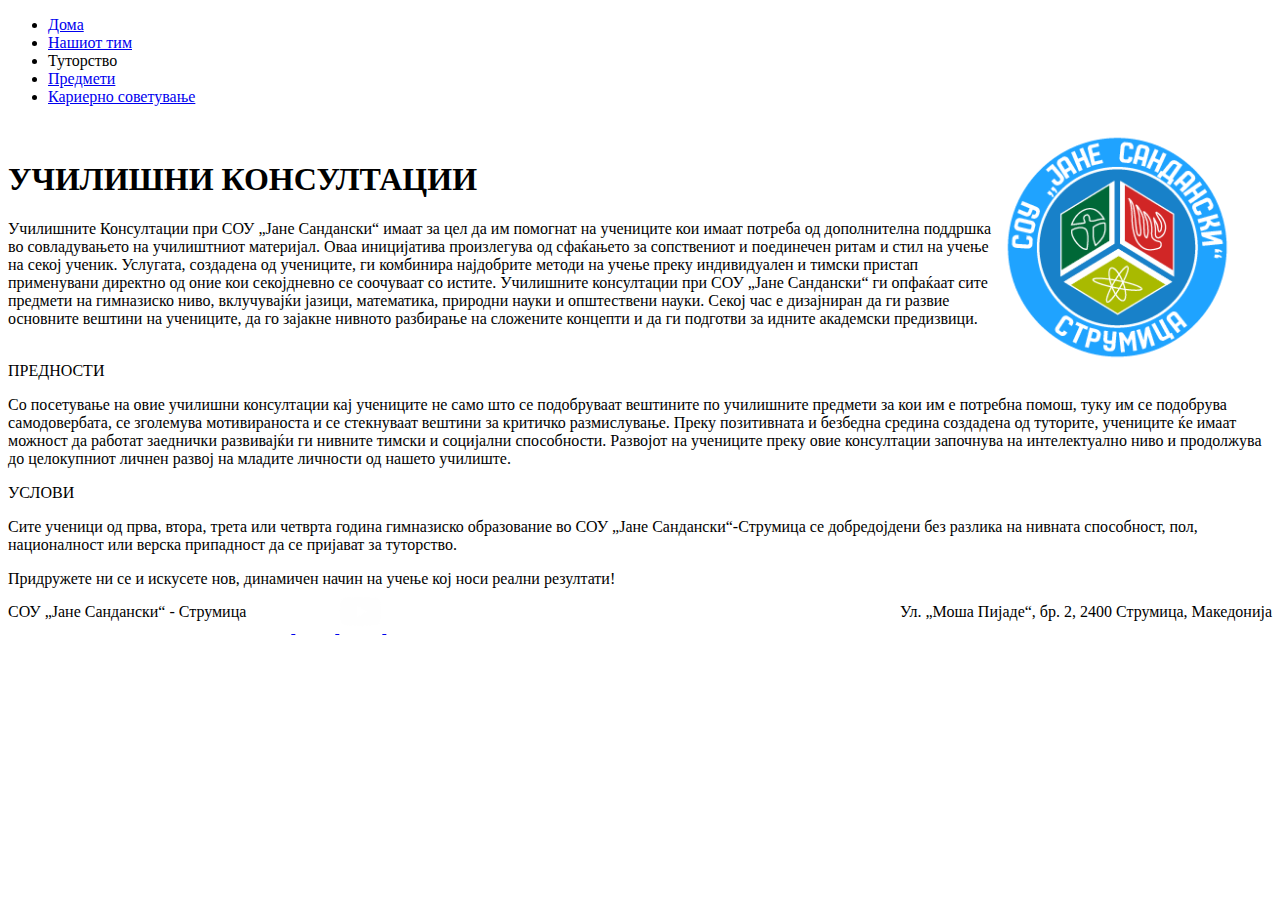
==== index.html @ 0d9b7cc1 "Update index.html" ====
<!DOCTYPE html>
<html>
<head>
    <title>J(ana) Sandanski Tutoring</title>
    <link href="style.css" rel="stylesheet" type="text">
    <link rel="preconnect" href="https://fonts.googleapis.com">
    <link rel="preconnect" href="https://fonts.gstatic.com" crossorigin>
    <link href="https://fonts.googleapis.com/css2?family=Play:wght@400;700&display=swap" rel="stylesheet">

    <link rel="preconnect" href="https://fonts.googleapis.com">
    <link rel="preconnect" href="https://fonts.gstatic.com" crossorigin>
    <link href="https://fonts.googleapis.com/css2?family=Play:wght@400;700&family=Press+Start+2P&display=swap" rel="stylesheet">
</head>
<nav class="navbar">
    
    <ul>
        <div class="menu-items">
            <li><a href="index.html">Дома</a></li>
            <li><a href="C:\Users\Laptop\Desktop\skolo\Veb Strana Za Ucilisni Konsultacii\tim.html">Нашиот тим</a></li>
        </div>
        <div class="dropdown">
            <li><a>Туторство</a></li>
            <div class="content">
                <li><a href=" C:\Users\Laptop\Desktop\skolo\Veb Strana Za Ucilisni Konsultacii\predmeti.html">Предмети</a></li>
                <li><a href=" C:\Users\Laptop\Desktop\skolo\Veb Strana Za Ucilisni Konsultacii\sovetuvanje.html">Кариерно советување</a></li>
            </div>
        </div>
    </ul>
</nav>
<main>
    <a href="http://jsandanski-strumica.edu.mk/">
        <img class="logo" src="logo-1.png" alt="SOU Jane Sandanski" style=" width: 250px; height: 250px; float: right; margin-right:30px;">
    </a>
    <br />
    <div class="heading">
        <h1>УЧИЛИШНИ КОНСУЛТАЦИИ</h1>
    </div>
    <p>
        Училишните Консултации при СОУ „Јане Сандански“ имаат за цел да им помогнат на учениците кои имаат потреба од дополнителна поддршка во совладувањето на училиштниот материјал. Oваа иницијатива произлегува од сфаќањето за сопствениот и поединечен ритам и стил на учење на секој ученик. Услугата, создадена од учениците, ги комбинира најдобрите методи на учење преку индивидуален и тимски пристап применувани директно од оние кои секојдневно се соочуваат со истите. Училишните консултации при СОУ „Јане Сандански“ ги опфаќаат сите предмети на гимназиско ниво, вклучувајќи јазици, математика, природни науки и општествени науки. Секој час е дизајниран да ги развие основните вештини на учениците, да го зајакне нивното разбирање на сложените концепти и да ги подготви за идните академски предизвици.
    </p>
    <br>
    <div class="row">
        <div class="column">
            <p4>ПРЕДНОСТИ</p4>
            <p>
                Со посетување на овие училишни консултации кај учениците не само што се подобруваат вештините по училишните предмети за кои им е потребна помош, туку им се подобрува самодовербата, се зголемува мотивираноста и се стекнуваат вештини за критичко размислување. Преку позитивната и безбедна средина создадена од туторите, учениците ќе имаат можност да работат заеднички развивајќи ги нивните тимски и социјални способности.  Развојот на учениците преку овие консултации започнува на интелектуално ниво и продолжува до целокупниот личнен развој на младите личности од нашето училиште.
            </p>
        </div>
        <div class="column">
            <p4>УСЛОВИ</p4>
            <p>Сите ученици од прва, втора, трета или четврта година гимназиско образование во СОУ „Јане Сандански“-Струмица се добредојдени без разлика на нивната способност, пол, националност или верска припадност да се пријават за туторство.</p>
        </div>

    </div>
    <p1>
        Придружете ни се и искусете нов, динамичен начин на учење кој носи реални резултати!
    </p1>
    <footer>
        <p10 style=" float: left; margin-top: 15px;">СОУ „Јане Сандански“ - Струмица</p10>
        <p10 style=" float: right; margin-top: 15px;">Ул. „Моша Пијаде“, бр. 2, 2400 Струмица, Македонија</p10>
        <div class="socmrezi">
            <a href="https://www.instagram.com/soujanesandanski/">
                <img class="instagram" src="instagramlogo.png" alt="SOU Jane Sandanski Instagram" style=" width: 45px; height: 45px;">
            </a>
            <a href="https://www.facebook.com/SouJaneSandanski">
                <img class="facebook" src="facebooklogo.png" alt="SOU Jane Sandanski Facebook" style=" width: 40px; height: 40px;">
            </a>
            <a href="https://www.youtube.com/channel/UCoVEskgRYFsqE6K1DieZ8zQ/featured">
                <img class="youtube" src="youtubelogo.png" alt="SOU Jane Sandanski Youtube" style=" width: 43px; height: 43px;">
            </a>
            <a href=" https://www.tiktok.com/@janesandanski">
                <img class="tiktok" src="tiktoklogo.png" alt="SOU Jane Sandanski TikTok" style=" width: 36px; height: 40px;">
            </a>
        </div>

    </footer>
</main>
</html>
---- style.css ----
﻿body {
    margin: 0px;
    background-color: white;
}
html {
    overflow-y: scroll;
}
html::-webkit-scrollbar {
    display: none;  /*krie scroll bar na chrome*/
}

.heading {
    font-family: "Press Start 2P", serif;
    font-weight: 400;
    font-style: normal;
    color: #1e1e6a;
    font-size: 32px;
    margin-top: -15px;
    text-align: center;
    block-size: fit-content;
    padding-left: 8px;
    text-shadow:3px 1px 2px #0b0b28;
}
    .heading:hover {
        cursor: default;
    }

p {
    font-family: "Play", serif;
    font-weight: 400;
    font-style: normal;
    font-size: 20px;
    color: #1e1e6a; /* sino kak headingo */
    text-align: justify;
    font-weight:bold;
    padding:40px;
}
    p:hover {
        cursor: default;
    }
.column {
    float: left;
    width: 50%;
}

.row:after {
    content: "";
    display: table;
    clear: both;
}

p1 {
    font-family: "Play", serif;
    font-weight: 400;
    font-style: normal;
    font-size: 30px;
    color: #1e1e6a;
    font-weight: bold;
    display: flex;
    flex-wrap: wrap;
    justify-content: center;
    text-align: center;
}
p1:hover {
    cursor: default;
}

p2 {
    font-family: "Play", serif;
    font-weight: 400;
    font-style: normal;
    font-size: 20px;
    color: #1e1e6a;
    display: block;
    text-align: left;
    font-weight: bold;
    padding-left: 8px;
}
p2:hover {
    cursor: default;
}
p4 {
    font-family: "Press Start 2P", serif;
    font-weight: 400;
    font-style: normal;
    font-size: 40px;
    color: rgb(142, 22, 22);
    display: block;
    font-weight: bold;
    text-align: center;
    padding: 40px;
    padding-top:0px;
    margin-top:-20px;
    padding-bottom: 0px;
    margin-bottom: -30px;
    text-shadow: 3px 1px 2px rgb(70, 12, 12);
}
p4:hover {
    cursor: default;
}
p6 {
    font-family: "Play", serif;
    font-weight: 400;
    font-style: normal;
    font-size: 20px;
    color: white;
    display: block;
    text-align: center;
    font-weight: bold;
    padding-left: 8px;
}
p6:hover {
    cursor: default;
}
p7 {
    font-family: "Play", serif;
    font-weight: 400;
    font-style: normal;
    font-size: 15px;
    color: #1e1e6a;
    display: block;
    font-weight: bold;
}
p7:hover {
    cursor: default;
}
p10 {
    font-family: "Play", serif;
    color: white;
}
p10:hover {
    cursor: default;
}

nav {
    width: 100%;
    height: 53px;
    background-color: #1e1e6a;
}

    nav ul {
        display: flex;
        justify-content: flex-end; /* gi meste site na desno */
        align-items: center;
        list-style: none;
        margin: 0;
        background-color: #1e1e6a;

    }
        nav ul li.dropdown {
            margin-left: auto;
        }
        nav ul li a {
            background-color: #1e1e6a;
            color: white;
            font-family: "Play", serif;
            font-weight: 400;
            font-size: 30px;
            text-decoration: none;
            display: block;

        }
        nav ul .menu-items {
            display: flex;
            gap: 8px; /* mesto megu doma i nasiot tim*/
            margin-right: 175px;
        }
            nav ul li {
            position: relative;
            padding: 0;
        }
        nav ul li .dropdown {
               padding:30px;
               float: right;
               position: relative;
               text-align: left;
        }
            nav ul li:last-child {
                margin-left: 0;
            }

            nav ul li a:hover {
        background-color: rgb(142, 22, 22);
        color: white;
        block-size: 53px;
    }

    nav ul li a:active {
        background-color: rgb(109, 18, 18);
    }

            nav ul li a {
                background-color: rgb(142, 22, 22);
                color: white;
                block-size: 53px;
                font-family: "Play", serif;
                font-weight: 400;
                font-style: normal;
                display: block;
                padding: 8px;
                color: white;
                background-color: #1e1e6a;
                font-size: 30px;
                text-decoration: none;
            }



.dropdown {
    position: absolute;
    background-color: #1e1e6a;
}


    .dropdown a {
        margin-left: 15px;
        font-family: "Play", serif;
        font-weight: 400;
        padding: 8px;
        font-style: normal;
        display: block;
        color: white;
        background-color: #1e1e6a;
        font-size: 30px;
        text-decoration: none;
        block-size: 53px;
    }

    .dropdown ul {
        display: block;
        background-color: #1e1e6a;
        padding: 8px;
        block-size: max-content;
    }
    .dropdown .content {
        font-family: "Play", serif;
        font-style: normal;
        color: white;
        background-color: #1e1e6a;
        text-decoration: none;
        display: none;
        position: absolute;
        top: 100%; /* predmeti i sov da se odma pod tutorstvo*/
        left: 0;
        padding:5px 10px 20px 0px;
        margin-left:15px;
        block-size: min-content;
    }
        .dropdown .content a {
            font-family: "Play", serif;
            font-style: normal;
            color: white;
            background-color: #1e1e6a;
            text-decoration: none;
            font-size: 19px;
        }

    .dropdown:hover .content {
        display: block;
        top: 100%; /* pred i sov da se pod ka e hover*/
        left: 0;
        margin:0px;
    }
.content {
    display: block;
    min-width: 105px;
    min-height: 100px;
    block-size: 45px;
    background-color: rgb(142, 22, 22);
}
.dropdown:hover a:hover {
    background-color: rgb(142, 22, 22);
}



.dropbox {
    display: flex;
    color: #1e1e6a;
    flex-direction: column;
    justify-content: center;
    align-items: center;
    font-size: 30px;
    font-family: "Play", serif;
    font-weight: bold;
    font-style: normal;
}

.press-start-2p-regular {
    font-family: "Play", serif;
    font-weight: 400;
    font-style: normal;
}

.container {
    display: flex;
    justify-content: center;
    flex-direction: row;
    flex-wrap: wrap;
    column-gap:150px;
}


.flip-card {
    background-color: transparent;
    width: 233px;
    height: 311px;
    perspective: 1000px; /* 3d effekt */
}

.flip-card-inner {
    position: relative;
    width: 233px;
    height: 311px;
    text-align: center;
    transition: transform 1s;
    transform-style: preserve-3d;
}

/* rotacija */
.flip-card:hover .flip-card-inner {
    transform: rotateY(180deg);
}


.flip-card-front, .flip-card-back {
    position: absolute;
    width: 233px;
    height: 311px;
    -webkit-backface-visibility: hidden;
    backface-visibility: hidden;
}

/* ak se izguba slikata */
.flip-card-front {
    background-color: #1e1e6a;
    color: black;
}

/* druga strana */
.flip-card-back {
    background-color: rgb(142, 22, 22);
    color: white;
    transform: rotateY(180deg);
}


* {
    box-sizing: border-box;
}
.select {
    width: 700px;
    padding: 15px;
    margin: 5px 0 22px 0;
    display: flex;
    flex-direction: column;
    border: none;
    background: #ddd;
    }


select option {
    color: #808080;
} 
select selected{
    color: black;
}
   
input[type=text], input[type=password] {
    width: 700px;
    padding: 15px;
    margin: 5px 0 22px 0;
    display: flex;
    flex-direction:column;
    border: none;
    background: #ddd;
}

    input[type=text]:focus, input[type=password]:focus {
        background-color: #ddd;
        outline: none;
    }
input[type=text], select, textarea {
    width: 700px;
    padding: 15px;
    margin: 5px 0 22px 0;
    display: flex;
    flex-direction: column;
    border: none;
    background: #ddd;
    font-family: "Play", serif;
}
hr {
    border: 5px solid rgb(142, 22, 22);
    margin-bottom: 25px;
}

button {
    background-color: rgb(142, 22, 22);
    color: white;
    padding: 14px 20px;
    margin: 8px 0;
    border: none;
    cursor: pointer;
    width: 100%;
    opacity: 1;
    left: 50%;
}

    .cancelbtn:hover {
        background-color: rgb(109, 18, 18);
    }
    .signupbtn:hover {
        background-color: #131343;
    }

.center1 {
    margin: 0;
    position: absolute;
    left: 180px;
    }
.center2 {
    margin:0;
    position: absolute;
    right: 180px;
}
.center3 {
    margin:0;
    position:absolute;
    left:300px;
}
    .cancelbtn {
    border: 10px ridge rgb(109, 18, 18);
    padding: 14px 20px;
    width: 140px;
    height: 60px;
    background-color: rgb(142, 22, 22);
}
.signupbtn {
    border: 10px ridge #0b0b28;
    padding: 14px 20px;
    float:right;
    width: 140px;
    height: 60px;
    background-color: #1e1e6a;
}
    .signupbtn:active {
        background-color: #0f0f36;
    }
.cancelbtn:active {
    background-color: rgb(70, 12, 12);
}


.container1{
    padding:16px;
}
.clearfix::after {
    content: "";
    clear: both;
    display: table;
}


.logo {
    transition: transform 3s;

}
    .logo:hover {
        transform: rotate(360deg);
    }



footer {
    height: 100px;
    margin-top: 96px;
    background-color: rgb(142, 22, 22);
    color: white;
    text-align: center;
    position: relative;
    bottom: 0;
    clear: both;
    padding: 18px;
    border: 10px ridge rgb(109, 18, 18);
}
.socmrezi {
    display: flex;
    justify-content: center;
    column-gap: 50px;
    align-items:center;
}
.instagram {
    transition: ease;
}
.instagram:hover{
    filter:invert(1);
}
.facebook {
    transition: ease;
}

.facebook:hover {
    filter: invert(1);
}
.youtube {
    transition: ease;
}

.youtube:hover {
    filter: invert(1);
}
.tiktok {
    transition: ease;
}

.tiktok:hover {
    filter: invert(1);
}
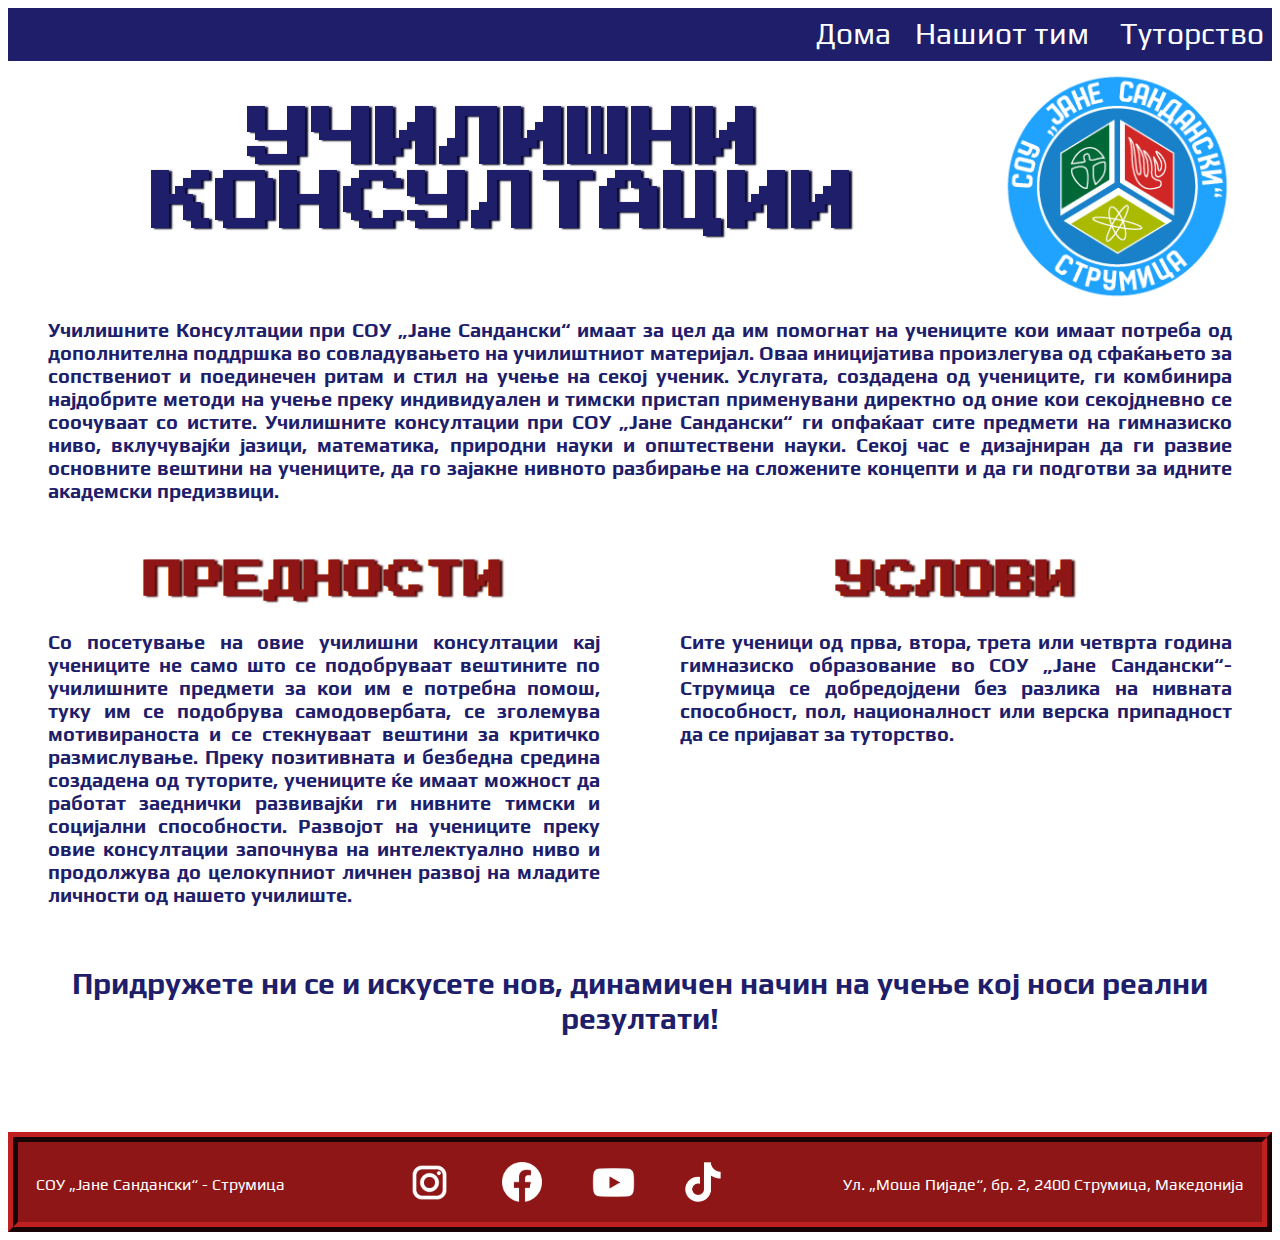
==== commit 9ceb7566: "Update index.html" ====
--- a/index.html
+++ b/index.html
@@ -1,6 +1,527 @@
 <!DOCTYPE html>
 <html>
 <head>
+    <style>
+    ﻿body {
+    margin: 0px;
+    background-color: white;
+}
+html {
+    overflow-y: scroll;
+}
+html::-webkit-scrollbar {
+    display: none;  /*krie scroll bar na chrome*/
+}
+
+.heading {
+    font-family: "Press Start 2P", serif;
+    font-weight: 400;
+    font-style: normal;
+    color: #1e1e6a;
+    font-size: 32px;
+    margin-top: -15px;
+    text-align: center;
+    block-size: fit-content;
+    padding-left: 8px;
+    text-shadow:3px 1px 2px #0b0b28;
+}
+    .heading:hover {
+        cursor: default;
+    }
+
+p {
+    font-family: "Play", serif;
+    font-weight: 400;
+    font-style: normal;
+    font-size: 20px;
+    color: #1e1e6a; /* sino kak headingo */
+    text-align: justify;
+    font-weight:bold;
+    padding:40px;
+}
+    p:hover {
+        cursor: default;
+    }
+.column {
+    float: left;
+    width: 50%;
+}
+
+.row:after {
+    content: "";
+    display: table;
+    clear: both;
+}
+
+p1 {
+    font-family: "Play", serif;
+    font-weight: 400;
+    font-style: normal;
+    font-size: 30px;
+    color: #1e1e6a;
+    font-weight: bold;
+    display: flex;
+    flex-wrap: wrap;
+    justify-content: center;
+    text-align: center;
+}
+p1:hover {
+    cursor: default;
+}
+
+p2 {
+    font-family: "Play", serif;
+    font-weight: 400;
+    font-style: normal;
+    font-size: 20px;
+    color: #1e1e6a;
+    display: block;
+    text-align: left;
+    font-weight: bold;
+    padding-left: 8px;
+}
+p2:hover {
+    cursor: default;
+}
+p4 {
+    font-family: "Press Start 2P", serif;
+    font-weight: 400;
+    font-style: normal;
+    font-size: 40px;
+    color: rgb(142, 22, 22);
+    display: block;
+    font-weight: bold;
+    text-align: center;
+    padding: 40px;
+    padding-top:0px;
+    margin-top:-20px;
+    padding-bottom: 0px;
+    margin-bottom: -30px;
+    text-shadow: 3px 1px 2px rgb(70, 12, 12);
+}
+p4:hover {
+    cursor: default;
+}
+p6 {
+    font-family: "Play", serif;
+    font-weight: 400;
+    font-style: normal;
+    font-size: 20px;
+    color: white;
+    display: block;
+    text-align: center;
+    font-weight: bold;
+    padding-left: 8px;
+}
+p6:hover {
+    cursor: default;
+}
+p7 {
+    font-family: "Play", serif;
+    font-weight: 400;
+    font-style: normal;
+    font-size: 15px;
+    color: #1e1e6a;
+    display: block;
+    font-weight: bold;
+}
+p7:hover {
+    cursor: default;
+}
+p10 {
+    font-family: "Play", serif;
+    color: white;
+}
+p10:hover {
+    cursor: default;
+}
+
+nav {
+    width: 100%;
+    height: 53px;
+    background-color: #1e1e6a;
+}
+
+    nav ul {
+        display: flex;
+        justify-content: flex-end; /* gi meste site na desno */
+        align-items: center;
+        list-style: none;
+        margin: 0;
+        background-color: #1e1e6a;
+
+    }
+        nav ul li.dropdown {
+            margin-left: auto;
+        }
+        nav ul li a {
+            background-color: #1e1e6a;
+            color: white;
+            font-family: "Play", serif;
+            font-weight: 400;
+            font-size: 30px;
+            text-decoration: none;
+            display: block;
+
+        }
+        nav ul .menu-items {
+            display: flex;
+            gap: 8px; /* mesto megu doma i nasiot tim*/
+            margin-right: 175px;
+        }
+            nav ul li {
+            position: relative;
+            padding: 0;
+        }
+        nav ul li .dropdown {
+               padding:30px;
+               float: right;
+               position: relative;
+               text-align: left;
+        }
+            nav ul li:last-child {
+                margin-left: 0;
+            }
+
+            nav ul li a:hover {
+        background-color: rgb(142, 22, 22);
+        color: white;
+        block-size: 53px;
+    }
+
+    nav ul li a:active {
+        background-color: rgb(109, 18, 18);
+    }
+
+            nav ul li a {
+                background-color: rgb(142, 22, 22);
+                color: white;
+                block-size: 53px;
+                font-family: "Play", serif;
+                font-weight: 400;
+                font-style: normal;
+                display: block;
+                padding: 8px;
+                color: white;
+                background-color: #1e1e6a;
+                font-size: 30px;
+                text-decoration: none;
+            }
+
+
+
+.dropdown {
+    position: absolute;
+    background-color: #1e1e6a;
+}
+
+
+    .dropdown a {
+        margin-left: 15px;
+        font-family: "Play", serif;
+        font-weight: 400;
+        padding: 8px;
+        font-style: normal;
+        display: block;
+        color: white;
+        background-color: #1e1e6a;
+        font-size: 30px;
+        text-decoration: none;
+        block-size: 53px;
+    }
+
+    .dropdown ul {
+        display: block;
+        background-color: #1e1e6a;
+        padding: 8px;
+        block-size: max-content;
+    }
+    .dropdown .content {
+        font-family: "Play", serif;
+        font-style: normal;
+        color: white;
+        background-color: #1e1e6a;
+        text-decoration: none;
+        display: none;
+        position: absolute;
+        top: 100%; /* predmeti i sov da se odma pod tutorstvo*/
+        left: 0;
+        padding:5px 10px 20px 0px;
+        margin-left:15px;
+        block-size: min-content;
+    }
+        .dropdown .content a {
+            font-family: "Play", serif;
+            font-style: normal;
+            color: white;
+            background-color: #1e1e6a;
+            text-decoration: none;
+            font-size: 19px;
+        }
+
+    .dropdown:hover .content {
+        display: block;
+        top: 100%; /* pred i sov da se pod ka e hover*/
+        left: 0;
+        margin:0px;
+    }
+.content {
+    display: block;
+    min-width: 105px;
+    min-height: 100px;
+    block-size: 45px;
+    background-color: rgb(142, 22, 22);
+}
+.dropdown:hover a:hover {
+    background-color: rgb(142, 22, 22);
+}
+
+
+
+.dropbox {
+    display: flex;
+    color: #1e1e6a;
+    flex-direction: column;
+    justify-content: center;
+    align-items: center;
+    font-size: 30px;
+    font-family: "Play", serif;
+    font-weight: bold;
+    font-style: normal;
+}
+
+.press-start-2p-regular {
+    font-family: "Play", serif;
+    font-weight: 400;
+    font-style: normal;
+}
+
+.container {
+    display: flex;
+    justify-content: center;
+    flex-direction: row;
+    flex-wrap: wrap;
+    column-gap:150px;
+}
+
+
+.flip-card {
+    background-color: transparent;
+    width: 233px;
+    height: 311px;
+    perspective: 1000px; /* 3d effekt */
+}
+
+.flip-card-inner {
+    position: relative;
+    width: 233px;
+    height: 311px;
+    text-align: center;
+    transition: transform 1s;
+    transform-style: preserve-3d;
+}
+
+/* rotacija */
+.flip-card:hover .flip-card-inner {
+    transform: rotateY(180deg);
+}
+
+
+.flip-card-front, .flip-card-back {
+    position: absolute;
+    width: 233px;
+    height: 311px;
+    -webkit-backface-visibility: hidden;
+    backface-visibility: hidden;
+}
+
+/* ak se izguba slikata */
+.flip-card-front {
+    background-color: #1e1e6a;
+    color: black;
+}
+
+/* druga strana */
+.flip-card-back {
+    background-color: rgb(142, 22, 22);
+    color: white;
+    transform: rotateY(180deg);
+}
+
+
+* {
+    box-sizing: border-box;
+}
+.select {
+    width: 700px;
+    padding: 15px;
+    margin: 5px 0 22px 0;
+    display: flex;
+    flex-direction: column;
+    border: none;
+    background: #ddd;
+    }
+
+
+select option {
+    color: #808080;
+} 
+select selected{
+    color: black;
+}
+   
+input[type=text], input[type=password] {
+    width: 700px;
+    padding: 15px;
+    margin: 5px 0 22px 0;
+    display: flex;
+    flex-direction:column;
+    border: none;
+    background: #ddd;
+}
+
+    input[type=text]:focus, input[type=password]:focus {
+        background-color: #ddd;
+        outline: none;
+    }
+input[type=text], select, textarea {
+    width: 700px;
+    padding: 15px;
+    margin: 5px 0 22px 0;
+    display: flex;
+    flex-direction: column;
+    border: none;
+    background: #ddd;
+    font-family: "Play", serif;
+}
+hr {
+    border: 5px solid rgb(142, 22, 22);
+    margin-bottom: 25px;
+}
+
+button {
+    background-color: rgb(142, 22, 22);
+    color: white;
+    padding: 14px 20px;
+    margin: 8px 0;
+    border: none;
+    cursor: pointer;
+    width: 100%;
+    opacity: 1;
+    left: 50%;
+}
+
+    .cancelbtn:hover {
+        background-color: rgb(109, 18, 18);
+    }
+    .signupbtn:hover {
+        background-color: #131343;
+    }
+
+.center1 {
+    margin: 0;
+    position: absolute;
+    left: 180px;
+    }
+.center2 {
+    margin:0;
+    position: absolute;
+    right: 180px;
+}
+.center3 {
+    margin:0;
+    position:absolute;
+    left:300px;
+}
+    .cancelbtn {
+    border: 10px ridge rgb(109, 18, 18);
+    padding: 14px 20px;
+    width: 140px;
+    height: 60px;
+    background-color: rgb(142, 22, 22);
+}
+.signupbtn {
+    border: 10px ridge #0b0b28;
+    padding: 14px 20px;
+    float:right;
+    width: 140px;
+    height: 60px;
+    background-color: #1e1e6a;
+}
+    .signupbtn:active {
+        background-color: #0f0f36;
+    }
+.cancelbtn:active {
+    background-color: rgb(70, 12, 12);
+}
+
+
+.container1{
+    padding:16px;
+}
+.clearfix::after {
+    content: "";
+    clear: both;
+    display: table;
+}
+
+
+.logo {
+    transition: transform 3s;
+
+}
+    .logo:hover {
+        transform: rotate(360deg);
+    }
+
+
+
+footer {
+    height: 100px;
+    margin-top: 96px;
+    background-color: rgb(142, 22, 22);
+    color: white;
+    text-align: center;
+    position: relative;
+    bottom: 0;
+    clear: both;
+    padding: 18px;
+    border: 10px ridge rgb(109, 18, 18);
+}
+.socmrezi {
+    display: flex;
+    justify-content: center;
+    column-gap: 50px;
+    align-items:center;
+}
+.instagram {
+    transition: ease;
+}
+.instagram:hover{
+    filter:invert(1);
+}
+.facebook {
+    transition: ease;
+}
+
+.facebook:hover {
+    filter: invert(1);
+}
+.youtube {
+    transition: ease;
+}
+
+.youtube:hover {
+    filter: invert(1);
+}
+.tiktok {
+    transition: ease;
+}
+
+.tiktok:hover {
+    filter: invert(1);
+}
+</style>
     <title>J(ana) Sandanski Tutoring</title>
     <link href="style.css" rel="stylesheet" type="text">
     <link rel="preconnect" href="https://fonts.googleapis.com">
@@ -16,13 +537,13 @@
     <ul>
         <div class="menu-items">
             <li><a href="index.html">Дома</a></li>
-            <li><a href="C:\Users\Laptop\Desktop\skolo\Veb Strana Za Ucilisni Konsultacii\tim.html">Нашиот тим</a></li>
+            <li><a href="tim.html">Нашиот тим</a></li>
         </div>
         <div class="dropdown">
             <li><a>Туторство</a></li>
             <div class="content">
-                <li><a href=" C:\Users\Laptop\Desktop\skolo\Veb Strana Za Ucilisni Konsultacii\predmeti.html">Предмети</a></li>
-                <li><a href=" C:\Users\Laptop\Desktop\skolo\Veb Strana Za Ucilisni Konsultacii\sovetuvanje.html">Кариерно советување</a></li>
+                <li><a href="predmeti.html">Предмети</a></li>
+                <li><a href="sovetuvanje.html">Кариерно советување</a></li>
             </div>
         </div>
     </ul>
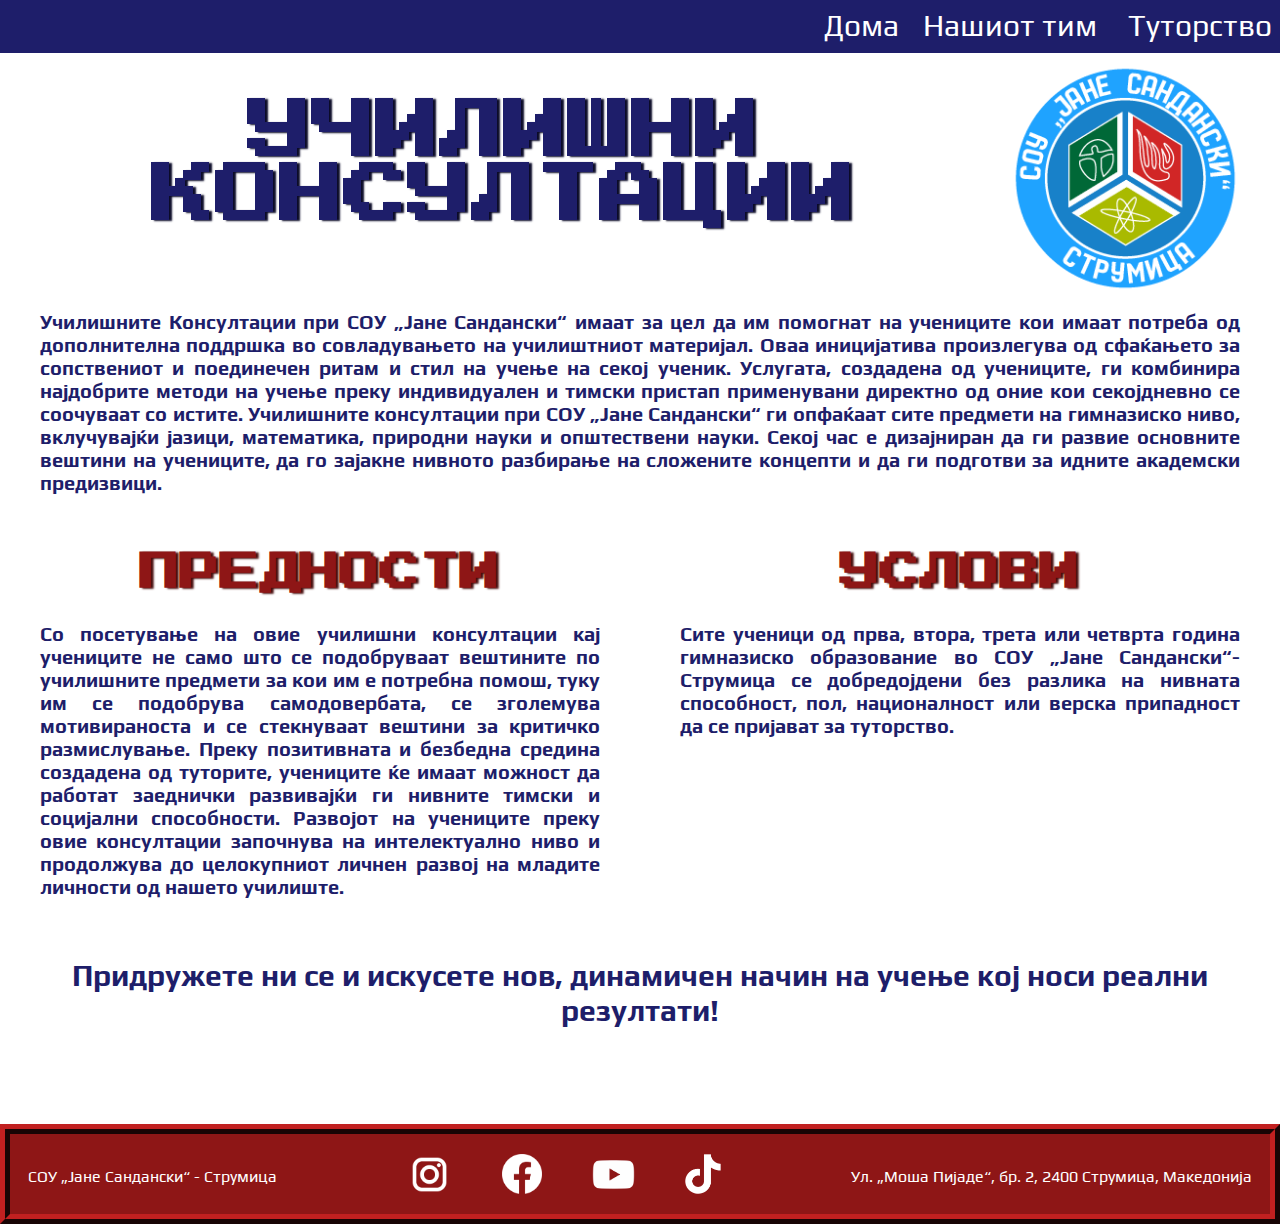
==== commit b7e7e08d: "Update index.html" ====
--- a/index.html
+++ b/index.html
@@ -2,7 +2,8 @@
 <html>
 <head>
     <style>
-    ﻿body {
+   
+body {
     margin: 0px;
     background-color: white;
 }
@@ -12,7 +13,6 @@
 html::-webkit-scrollbar {
     display: none;  /*krie scroll bar na chrome*/
 }
-
 .heading {
     font-family: "Press Start 2P", serif;
     font-weight: 400;
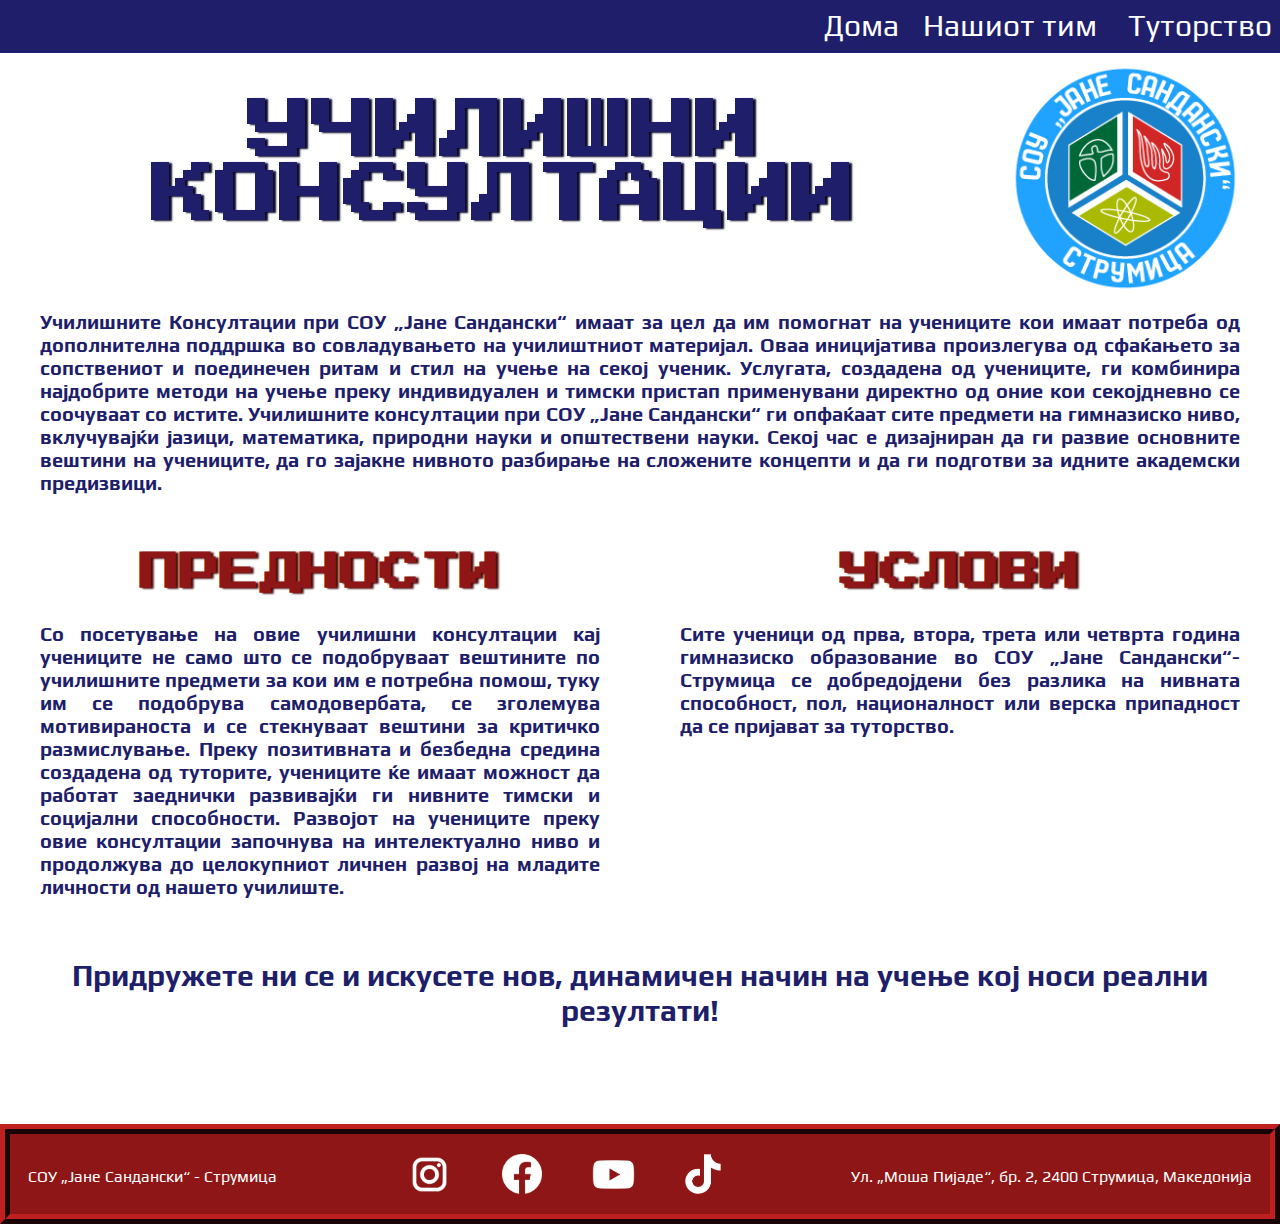
==== commit 0ff862d2: "Update index.html" ====
--- a/index.html
+++ b/index.html
@@ -522,6 +522,8 @@
     filter: invert(1);
 }
 </style>
+    <meta name="viewport" content="width=device-width, initial-scale=1.0">
+
     <title>J(ana) Sandanski Tutoring</title>
     <link href="style.css" rel="stylesheet" type="text">
     <link rel="preconnect" href="https://fonts.googleapis.com">
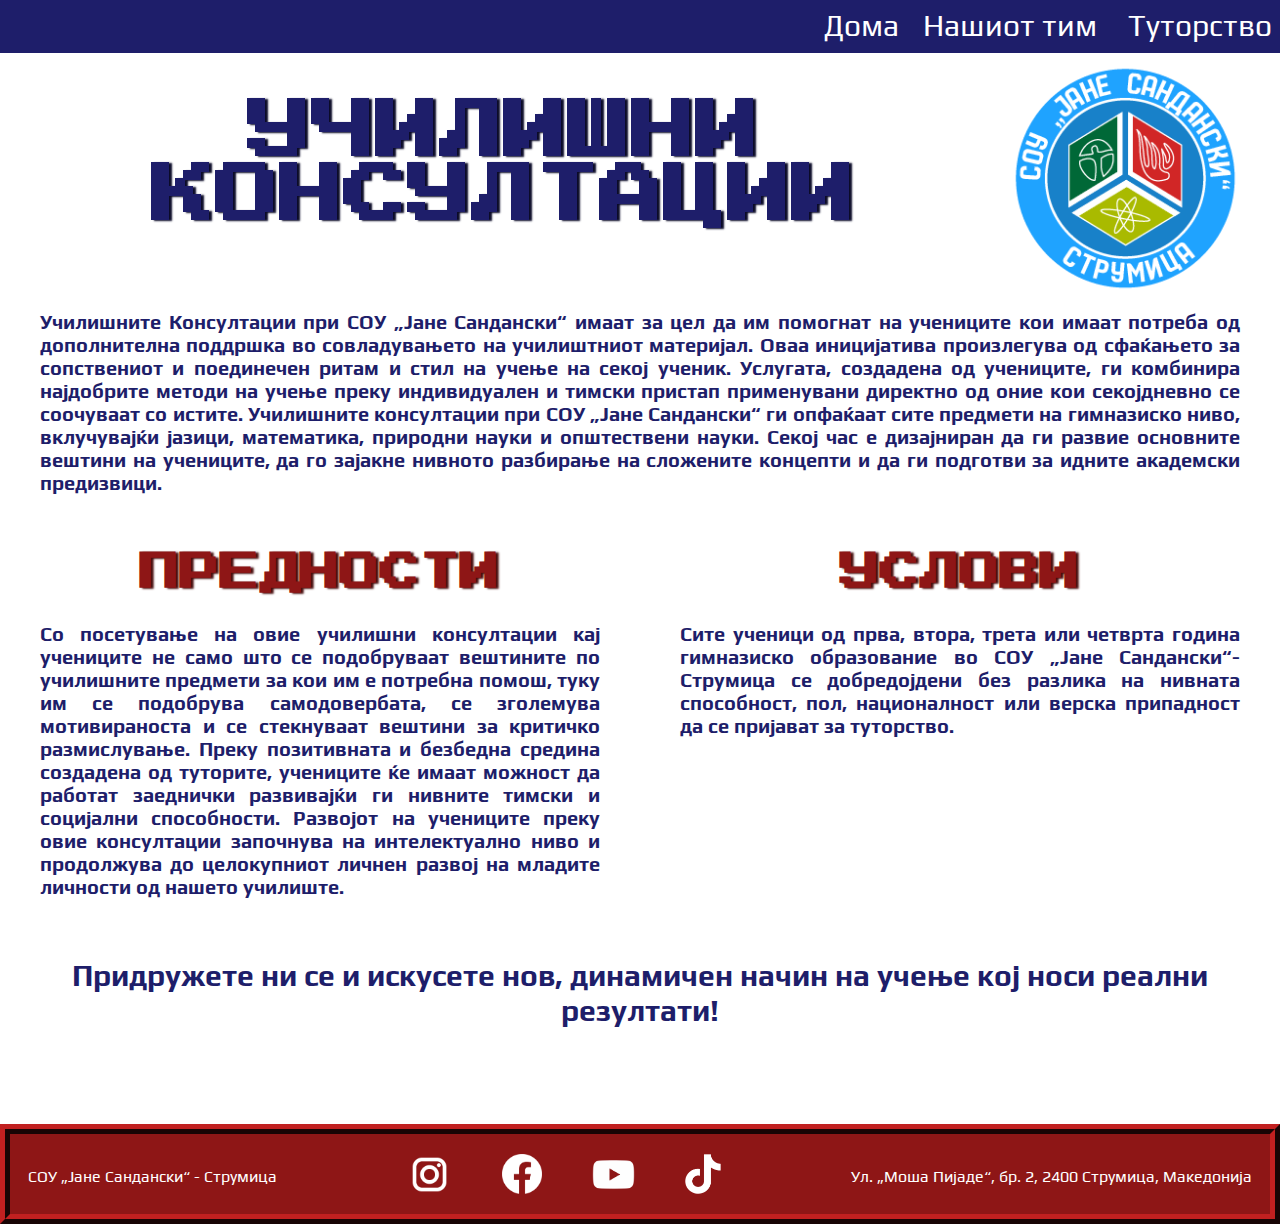
==== commit 7a97f209: "Update index.html" ====
--- a/index.html
+++ b/index.html
@@ -521,8 +521,11 @@
 .tiktok:hover {
     filter: invert(1);
 }
+        @media screen and (max-width: 800px) {
+  .left, .main, .right {
+    width: 100%; /* The width is 100%, when the viewport is 800px or smaller */
+  }
 </style>
-    <meta name="viewport" content="width=device-width, initial-scale=1.0">
 
     <title>J(ana) Sandanski Tutoring</title>
     <link href="style.css" rel="stylesheet" type="text">
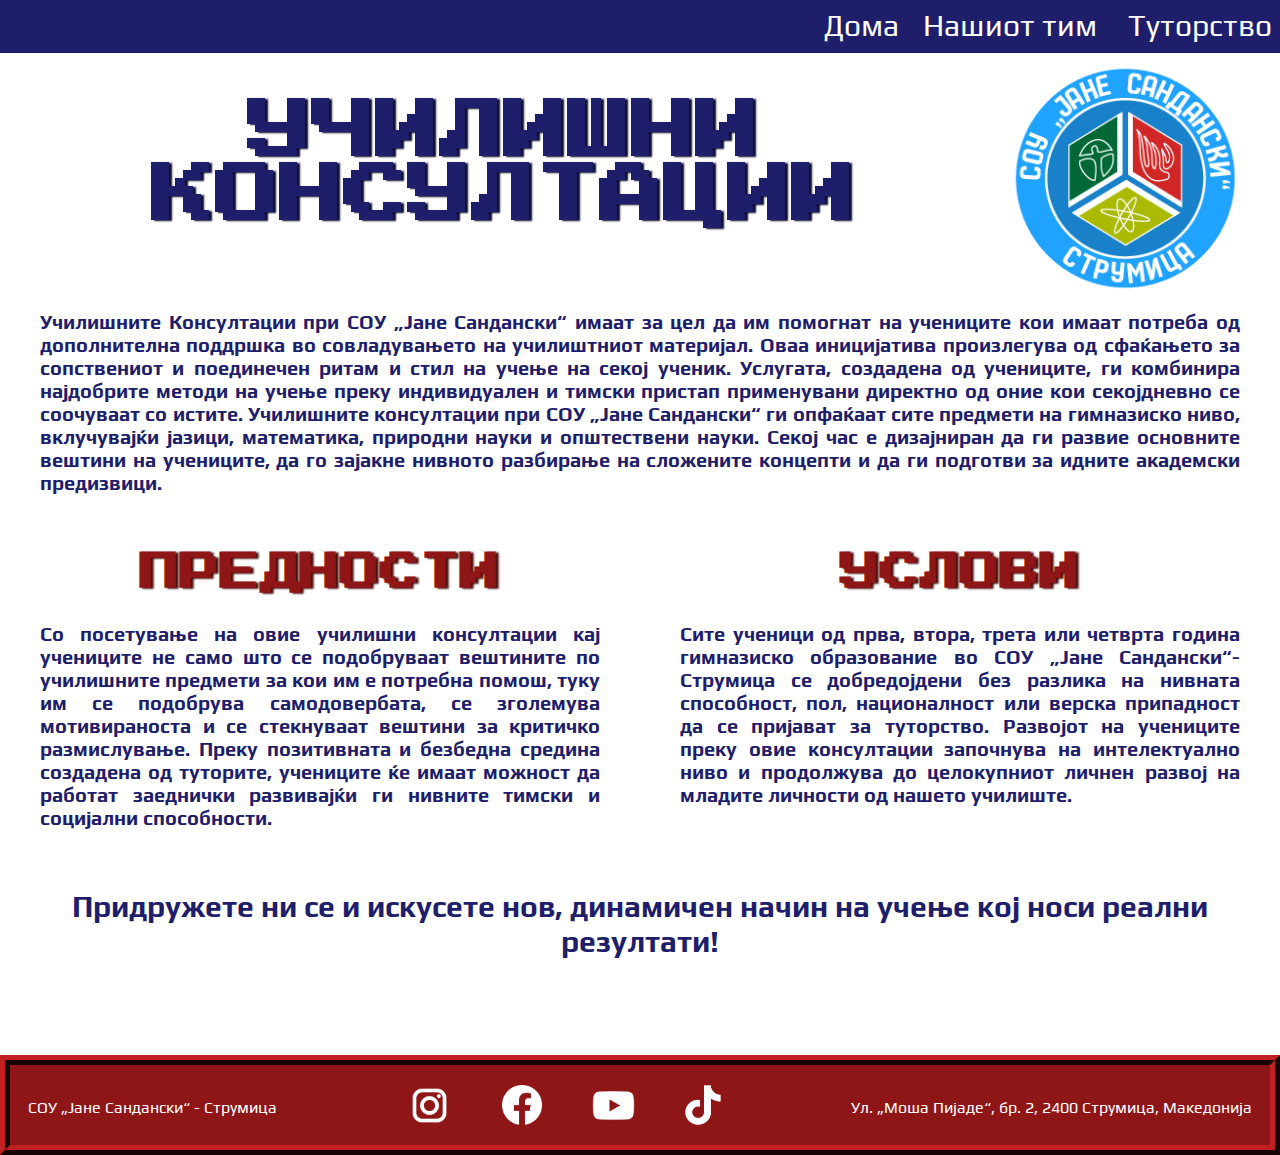
==== commit b4ab1521: "Update index.html" ====
--- a/index.html
+++ b/index.html
@@ -569,12 +569,12 @@
         <div class="column">
             <p4>ПРЕДНОСТИ</p4>
             <p>
-                Со посетување на овие училишни консултации кај учениците не само што се подобруваат вештините по училишните предмети за кои им е потребна помош, туку им се подобрува самодовербата, се зголемува мотивираноста и се стекнуваат вештини за критичко размислување. Преку позитивната и безбедна средина создадена од туторите, учениците ќе имаат можност да работат заеднички развивајќи ги нивните тимски и социјални способности.  Развојот на учениците преку овие консултации започнува на интелектуално ниво и продолжува до целокупниот личнен развој на младите личности од нашето училиште.
+                Со посетување на овие училишни консултации кај учениците не само што се подобруваат вештините по училишните предмети за кои им е потребна помош, туку им се подобрува самодовербата, се зголемува мотивираноста и се стекнуваат вештини за критичко размислување. Преку позитивната и безбедна средина создадена од туторите, учениците ќе имаат можност да работат заеднички развивајќи ги нивните тимски и социјални способности.
             </p>
         </div>
         <div class="column">
             <p4>УСЛОВИ</p4>
-            <p>Сите ученици од прва, втора, трета или четврта година гимназиско образование во СОУ „Јане Сандански“-Струмица се добредојдени без разлика на нивната способност, пол, националност или верска припадност да се пријават за туторство.</p>
+            <p>Сите ученици од прва, втора, трета или четврта година гимназиско образование во СОУ „Јане Сандански“-Струмица се добредојдени без разлика на нивната способност, пол, националност или верска припадност да се пријават за туторство. Развојот на учениците преку овие консултации започнува на интелектуално ниво и продолжува до целокупниот личнен развој на младите личности од нашето училиште.</p>
         </div>
 
     </div>
